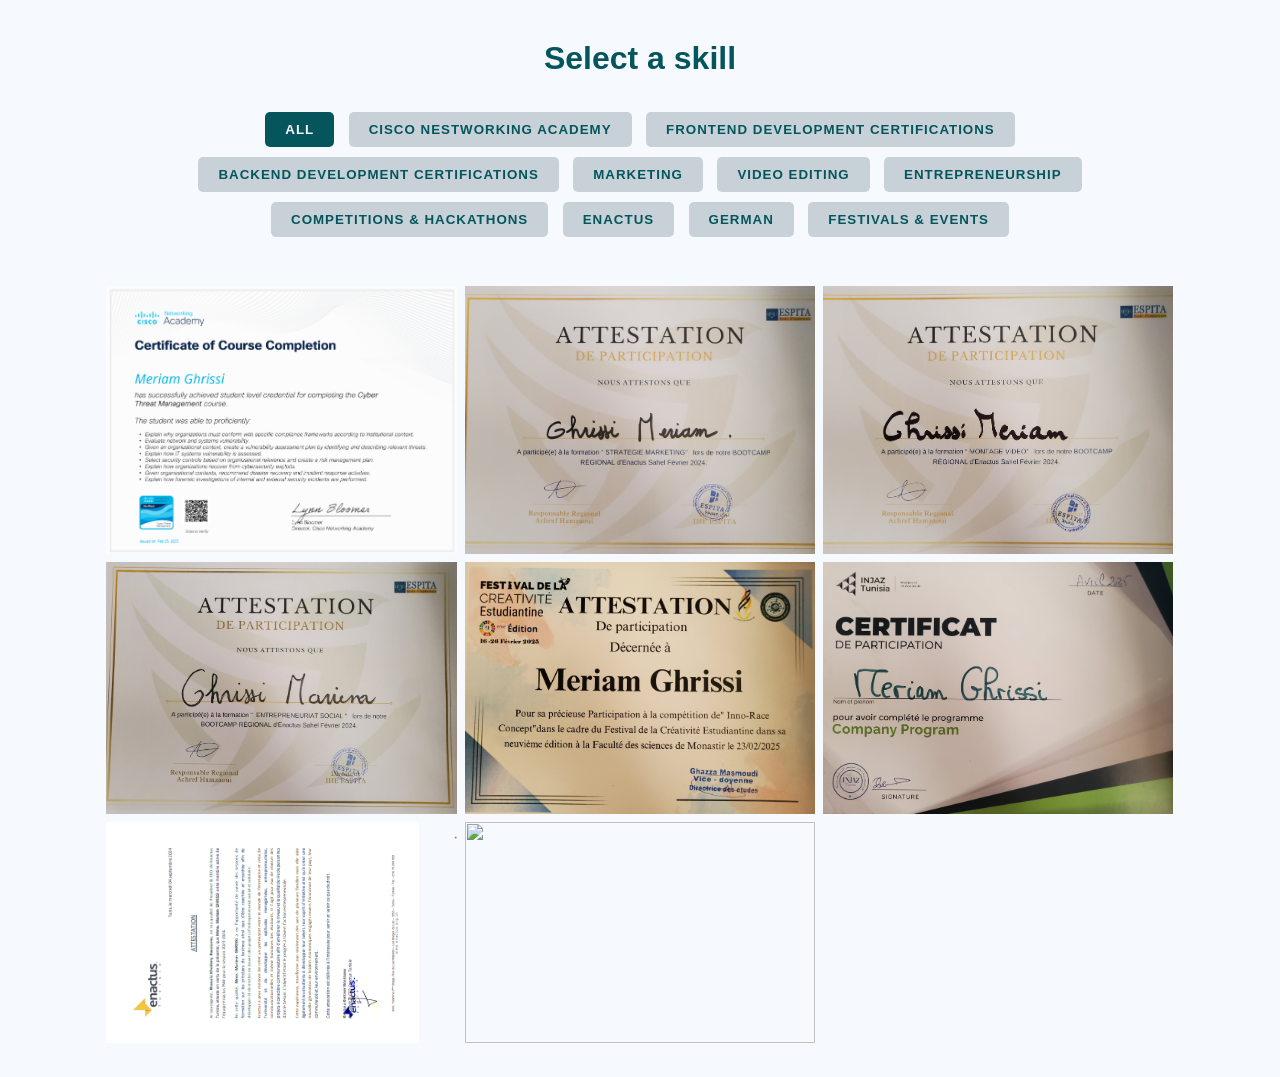
==== certification.html @ f56f1344 "Add files via upload" ====
<!DOCTYPE html>
<html>
<head>
	<!--  *****   Link To Custom CSS Style Sheet   *****  -->
	<link rel="stylesheet" type="text/css" href="assets/css/certification.css">

	<!--  *****   Link To Font Awsome Icons   *****  -->
	<link rel="stylesheet" href="https://cdnjs.cloudflare.com/ajax/libs/font-awesome/6.1.1/css/all.min.css"/>

	<meta name="viewport" content="width=device-width, initial-scale=1.0">
	<title>Certifications</title>
</head>
<body>
<section class="portfolio">
	
	<header class="section-head">
		<h1>Select a skill</h1>
	</header>

	<main class="mainContainer">
		
		<!--  *****  Buttons Section Starts  *****  -->
		<div class="button-group">
			<button class="button active" data-filter="*">All</button>
			<button class="button" data-filter=".network">Cisco Nestworking Academy</button>
		    <button class="button" data-filter=".front">Frontend Development Certifications</button>
            <button class="button" data-filter=".back">Backend Development Certifications</button>
			<button class="button" data-filter=".marketing">Marketing</button>
            <button class="button" data-filter=".videoEditing">Video Editing</button>
            <button class="button" data-filter=".entrepreneuriat">Entrepreneurship</button>
            <button class="button" data-filter=".competition">Competitions & Hackathons</button>
            <button class="button" data-filter=".enactus">Enactus</button>
            <button class="button" data-filter=".german">German</button>
            <button class="button" data-filter=".events">Festivals & Events</button>

		</div>
		<!--  *****  Buttons Section Ends  *****  -->

		<!--  *****  Gallery Section Starts  *****  -->
		<div class="gallery">
			
			<!--  *****  Card 1 Starts  *****  -->
			<div class="item network">
				<img src="certification/Capture d’écran 2025-09-21 145105.png">
				<div class="overlay">
					<a href="certification/CyberThreatManagementUpdate20250205-26-hv68gi.pdf" target="_blank">View</a>
				</div>
			</div>
			<!--  *****  Card 1 Ends  *****  -->

			<!--  *****  Card 2 Starts  *****  -->
			<div class="item marketing">
				<img src="certification/marketing.jpg" >
				<div class="overlay">
					<a href="certification/marketing.pdf" target="_blank">View</a>
				</div>
			</div>
			<!--  *****  Card 2 Ends  *****  -->

			<!--  *****  Card 3 Starts  *****  -->
			<div class="item videoEditing">
				<img src="certification/videoEditing.jpg">
				<div class="overlay">
					<a href="certification/videoEditing.pdf" target="_blank">View</a>
				</div>
			</div>
			<!--  *****  Card 3 Ends  *****  -->

			<!--  *****  Card 4 Starts  *****  -->
			<div class="item entrepreneuriat">
				<img src="certification/entrepreneuriat.jpg">
				<div class="overlay">
					<a href="certification/entrepreneuriat.pdf" target="_blank">View</a>
				</div>
			</div>
			<!--  *****  Card 4 Ends  *****  -->

			<!--  *****  Card 5 Starts  *****  -->
			<div class="item event">
				<img src="certification/eventFsm1.jpg">
				<div class="overlay">
					<a href="certification/eventFsm1.pdf" target="_blank">View</a>
				</div>
			</div>
			<!--  *****  Card 5 Ends  *****  -->

			<!--  *****  Card 6 Starts  *****  -->
			<div class="item competition">
				<img src="certification/injezPIC.jpg">
				<div class="overlay">
					<a href="certification/injezPIC.pdf">View</a>
				</div>
			</div>
			<!--  *****  Card 6 Ends  *****  -->

              <!--  *****  Card 7 Starts  *****  -->
			<div class="item enactus">
				<img src="certification/enactus2024.png">
				<div class="overlay">
					<a href="certification/Attestation - Enactus FSM - Partie 1-1-26-16.pdf" target="_blank">View</a>
				</div>
			</div>
			<!--  *****  Card 7 Ends  *****  -->

             <!--  *****  Card 8 Starts  *****  -->
			<div class="item german">
				<img src="">
				<div class="overlay">
					<a href="#">View</a>
				</div>
			</div>
			<!--  *****  Card 8 Ends  *****  -->

		</div>
		<!--  *****  Gallery Section Ends  *****  -->

	</main>

</section>



<!--   *****   JQuery Link   *****   -->
<script src="https://cdnjs.cloudflare.com/ajax/libs/jquery/3.6.3/jquery.min.js"></script>

<!--   *****   Isotope Filter Link   *****  -->
<script src="https://cdnjs.cloudflare.com/ajax/libs/jquery.isotope/3.0.6/isotope.pkgd.min.js"></script>

<script type="text/javascript">
	var $galleryContainer = $('.gallery').isotope({
		itemSelector: '.item',
  		layoutMode: 'fitRows'
	})

	$('.button-group .button').on('click', function(){
		$('.button-group .button').removeClass('active');
		$(this).addClass('active');

		var value = $(this).attr('data-filter');
		$galleryContainer.isotope({
			filter: value 
		})
	})
</script>

</body>
</html>
---- assets/css/certification.css ----
*{
    margin: 0;
    padding: 0;
    box-sizing: border-box;
    font-family: 'Roboto', sans-serif;
  }
  html{
    /*   *****   Storing Colors In Variables   *****  */
    --body-clr: #f6f9fe;
    --primary-clr: #05555c;
    --primary-light-clr: #eaf3fa;
    --links-clr: #186f78;
    --text-clr: #3f7277;
  }
  body{
    width: 100%;
    min-height: 100vh;
  }
  .portfolio{
    width: 100%;
    padding: 30px 8%;
    background-color: var(--body-clr);
  }
  .portfolio .section-head{
    max-width: 700px;
    margin: 0px auto 25px;
    text-align: center;
  }
  .section-head h1{
    position: relative;
    font-size: 32px;
    margin: 10px 0px 30px;
    color: var(--primary-clr);
  }
  .button-group{
    text-align: center;
    margin-bottom: 40px;
  }
  .button-group .button{
    display: inline-block;
    padding: 10px 20px;
    margin: 5px;
    background-color: #c8d1d8;
    color: var(--primary-clr);
    font-style: 12px;
    font-weight: 800;
    text-transform: uppercase;
    letter-spacing: 1px;
    transition: all 0.4s;
    border: none;
    border-radius: 5px;
    outline: none;
    cursor: pointer;
  }
  .button-group .button.active{
    background-color: var(--primary-clr);
    color: var(--body-clr);
  }
  .button-group .button:hover{
    background-color: var(--primary-clr);
    color: var(--body-clr);
  }
  div.gallery{
    width: 100%;
    display: flex;
    flex-wrap: wrap;
  }
  div.gallery .item{
    position: relative;
    margin: 4px;
    width: calc(33.33% - 8px);
    overflow: hidden;
    cursor: pointer;
  }
  .item img{
    width: 100%;
    height: 100%;
    object-fit: cover;
    display: block;
    transition: 0.3s;
  }
  div.gallery .item:hover img{
    transform: scale(1.15);
  }
  .item .overlay{
    position: absolute;
    width: 100%;
    height: 100%;
    top: 0;
    left: 0;
    display: flex;
    justify-content: center;
    align-items: center;
    background-color: rgba(5,85,92,0.7);
    color: var(--body-clr);
    padding: 15px;
    overflow: hidden;
    transition: opacity 0.2s ease-in-out;
    opacity: 0;
  }
  .item:hover .overlay{
    opacity: 1;
  }
  .item .overlay a{
    display: inline-block;
    padding: 8px 16px;
    border: 2px solid var(--body-clr);
    color: var(--body-clr);
    text-decoration: none;
    font-size: 14px;
    transition: 0.3s;
  }
  .item .overlay a:hover{
    background-color: var(--body-clr);
    color: var(--primary-clr);
  }
  
  
  @media(max-width: 1024px){
    div.gallery .item{
      width: calc(50% - 8px);
    }
  }
  
  @media(max-width: 600px){
    div.gallery .item{
      width: 100%;
      margin: 4px 0px;
    }
  }
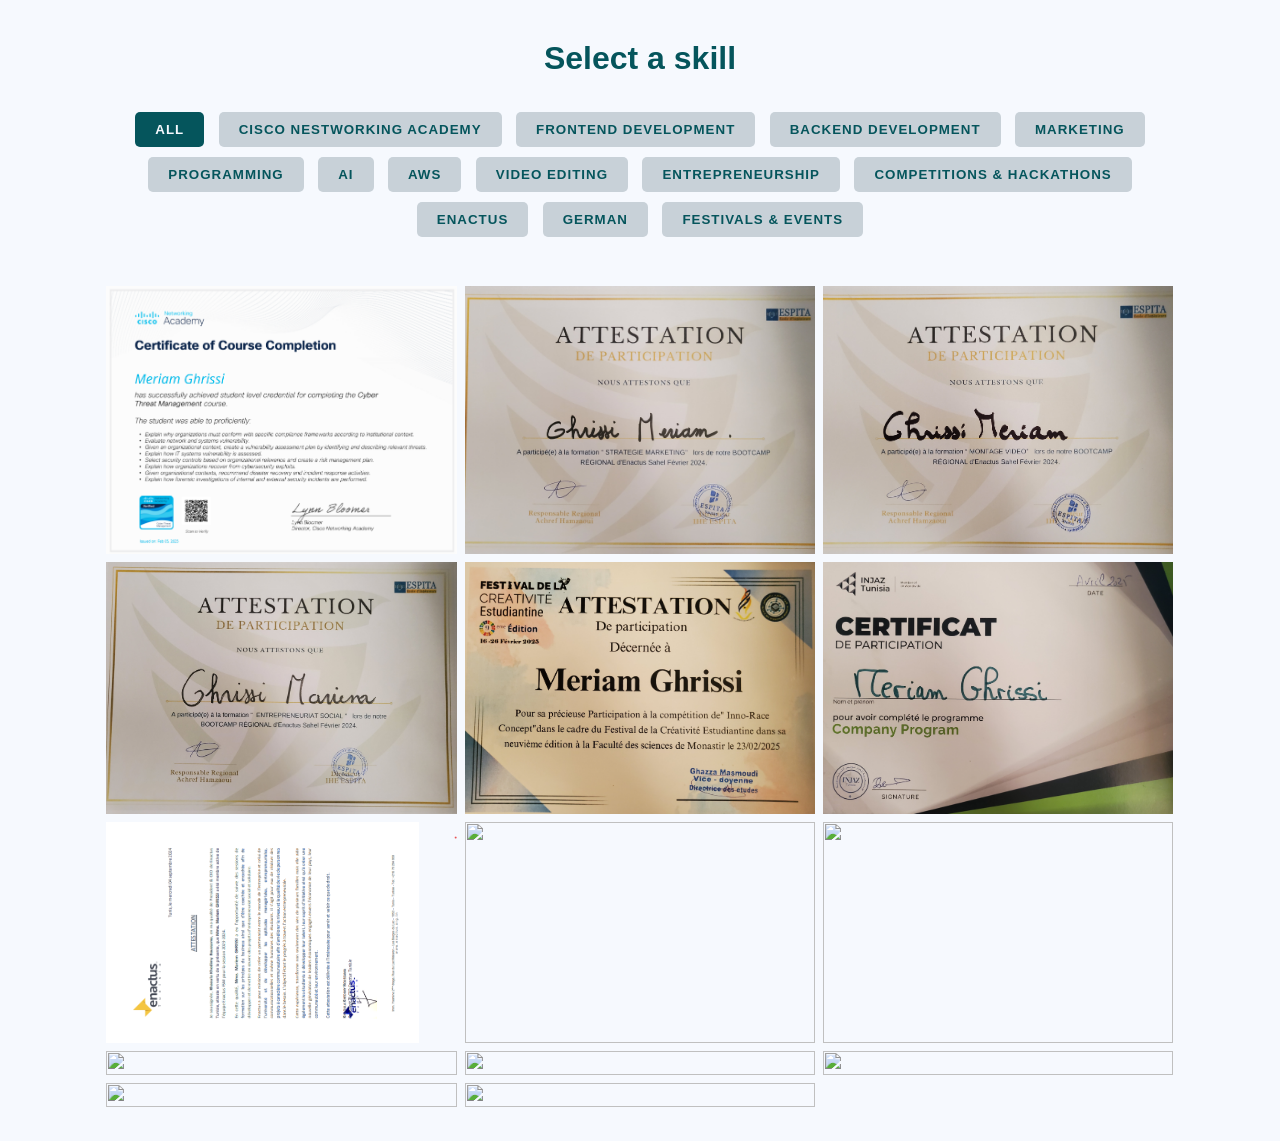
==== commit 994049e6: "Update certification.html" ====
--- a/certification.html
+++ b/certification.html
@@ -23,9 +23,12 @@
 		<div class="button-group">
 			<button class="button active" data-filter="*">All</button>
 			<button class="button" data-filter=".network">Cisco Nestworking Academy</button>
-		    <button class="button" data-filter=".front">Frontend Development Certifications</button>
-            <button class="button" data-filter=".back">Backend Development Certifications</button>
+		    <button class="button" data-filter=".front">Frontend Development</button>
+            <button class="button" data-filter=".back">Backend Development</button>
 			<button class="button" data-filter=".marketing">Marketing</button>
+			<button class="button" data-filter=".programmingg">Programming</button>
+			<button class="button" data-filter=".ai">AI</button>
+			<button class="button" data-filter=".aws">AWS</button>
             <button class="button" data-filter=".videoEditing">Video Editing</button>
             <button class="button" data-filter=".entrepreneuriat">Entrepreneurship</button>
             <button class="button" data-filter=".competition">Competitions & Hackathons</button>
@@ -110,6 +113,53 @@
 				</div>
 			</div>
 			<!--  *****  Card 8 Ends  *****  -->
+			<!--  *****  Card 9 Starts  *****  -->
+			<div class="item ai">
+				<img src="">
+				<div class="overlay">
+					<a href="Certifications/Introduction_to_Modern_AI.pdf" target="_blank">View</a>
+				</div>
+			</div>
+			<!--  *****  Card 9 Ends  *****  -->
+			<!--  *****  Card 10 Starts  *****  -->
+			<div class="item programming">
+				<img src="">
+				<div class="overlay">
+					<a href="Certifications/Python_Essentials_1.pdf" target="_blank">View</a>
+				</div>
+			</div>
+			<!--  *****  Card 10 Ends  *****  -->
+			<!--  *****  Card 11 Starts  *****  -->
+			<div class="item front">
+				<img src="">
+				<div class="overlay">
+					<a href="Certifications/HTML_Essentials.pdf" target="_blank">View</a>
+				</div>
+			</div>
+			<!--  *****  Card 11 Ends  *****  -->
+			<div class="item AWS">
+				<img src="">
+				<div class="overlay">
+					<a href="Certifications/S3.pdf" target="_blank">View</a>
+				</div>
+			</div>
+			<!--  *****  Card 11 Ends  *****  -->
+			<!--  *****  Card 12 Ends  *****  -->
+			<div class="item aws">
+				<img src="">
+				<div class="overlay">
+					<a href="Certifications/Intoduction%20to%20EC2.pdf" target="_blank">View</a>
+				</div>
+			</div>
+			<!--  *****  Card 12 Ends  *****  -->
+			<!--  *****  Card 13 Ends  *****  -->
+			<div class="item enactus">
+				<img src="">
+				<div class="overlay">
+					<a href="Certifications/Attestation%20-Enactus%20FSM%202025.pdf" target="_blank">View</a>
+				</div>
+			</div>
+			<!--  *****  Card 13 Ends  *****  -->
 
 		</div>
 		<!--  *****  Gallery Section Ends  *****  -->
@@ -144,4 +194,5 @@
 </script>
 
 </body>
-</html>+
+</html>
